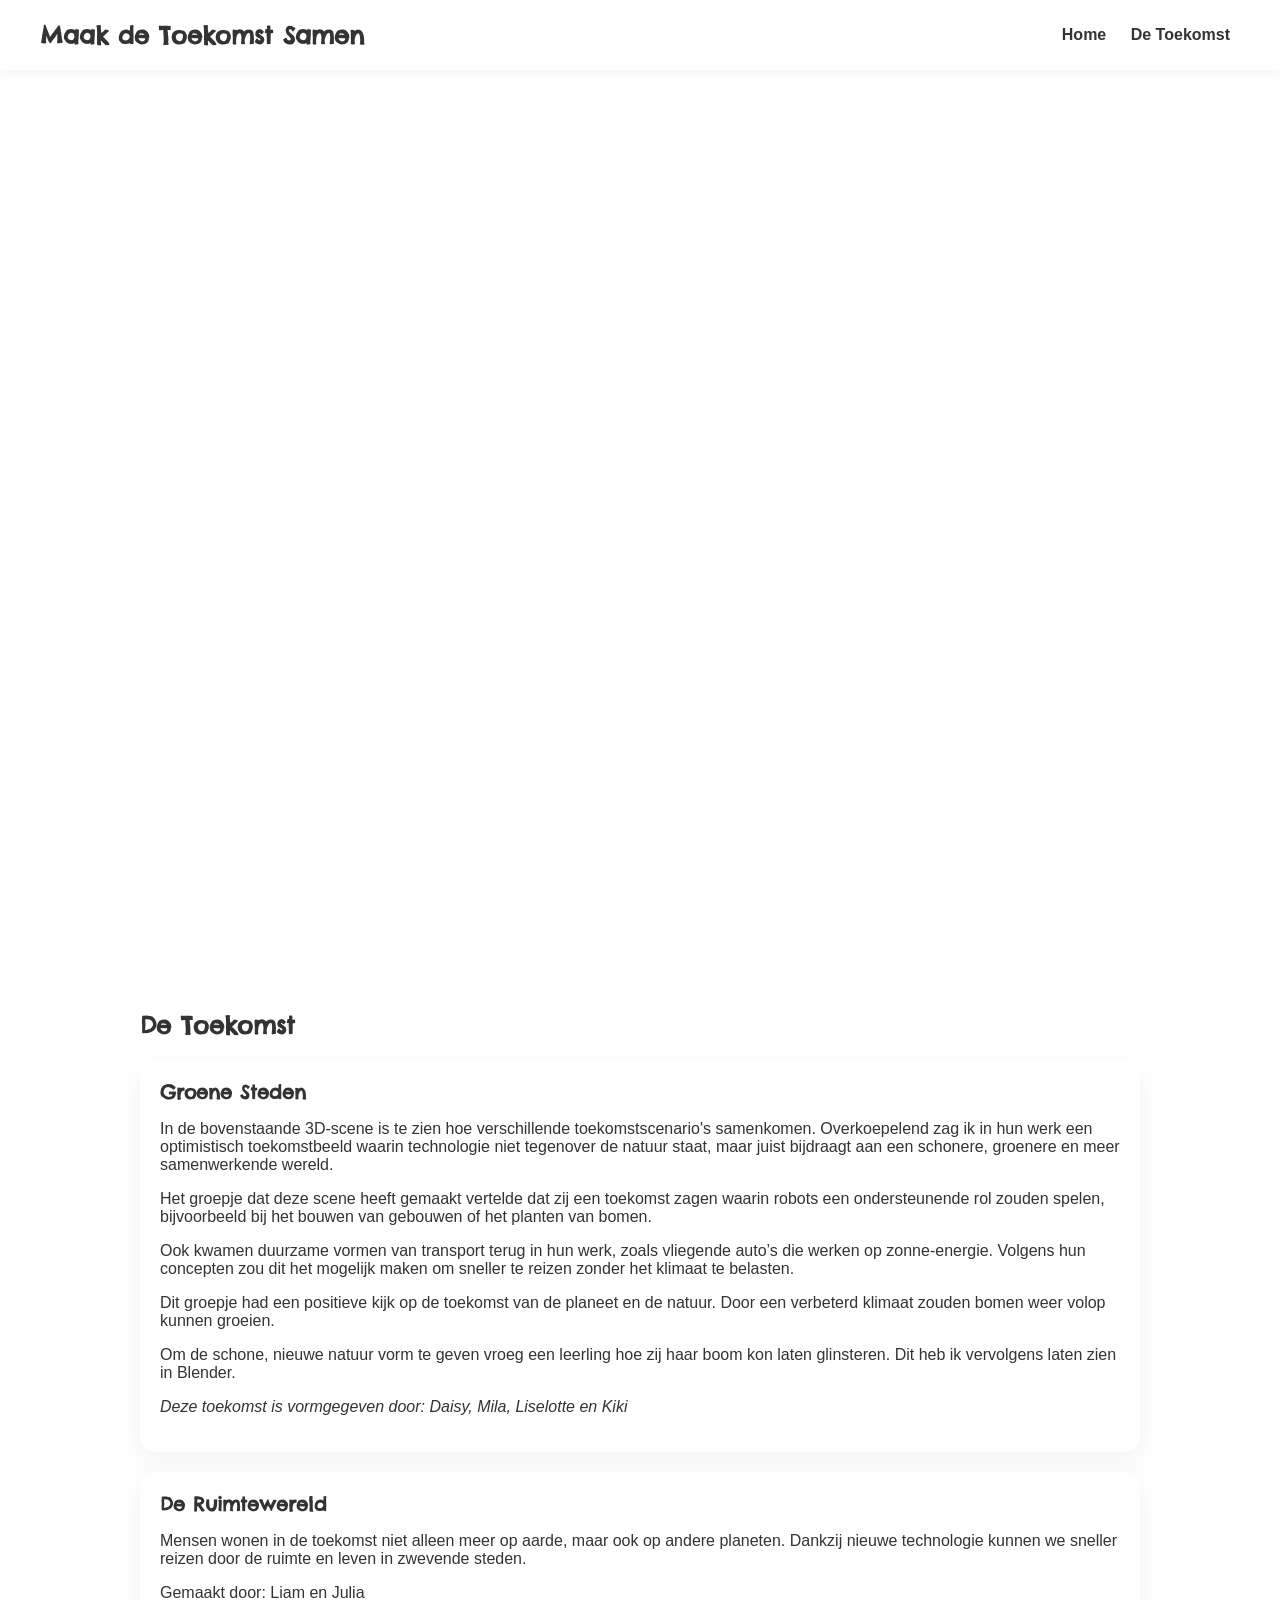
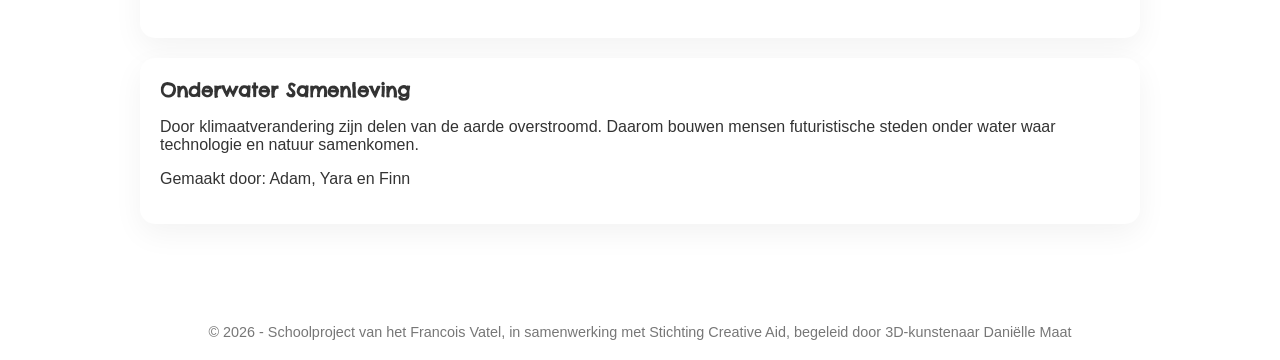
==== detoekomst.html @ e56e0633 "aanpassingen" ====
<!DOCTYPE html>
<html lang="nl">
<head>
  <meta charset="UTF-8">
  <meta name="viewport" content="width=device-width, initial-scale=1.0">

  <title>De Toekomst - Maak de Toekomst Samen</title>

  <!-- Fonts -->
  <link href="https://fonts.googleapis.com/css2?family=Chelsea+Market&display=swap" rel="stylesheet">

  <!-- CSS FILE -->
  <link rel="stylesheet" href="style.css">
</head>

<body>

<header>
  <h2>Maak de Toekomst Samen</h2>

  <nav>
    <a href="index.html">Home</a>
    <a href="detoekomst.html">De Toekomst</a>
  </nav>
</header>

<!-- SPLINE FULLSCREEN -->
<section class="spline-wrapper">
  <iframe src="https://my.spline.design/werkvandeleerlingen-XP88QnI9CkJHLaiUpOFDFoOU/"></iframe>
</section>

<!-- CONTENT -->
<section class="container">

  <h1>De Toekomst</h1>

  <!-- CARD 1 -->
  <div class="card">

    <h3>Groene Steden</h3>

    <p>
  In de bovenstaande 3D-scene is te zien hoe verschillende toekomstscenario's samenkomen.
  Overkoepelend zag ik in hun werk een optimistisch toekomstbeeld waarin technologie niet
  tegenover de natuur staat, maar juist bijdraagt aan een schonere, groenere en meer
  samenwerkende wereld.
</p>

<p>
  Het groepje dat deze scene heeft gemaakt vertelde dat zij een toekomst zagen waarin robots
  een ondersteunende rol zouden spelen, bijvoorbeeld bij het bouwen van gebouwen of het planten
  van bomen.
</p>

<p>
  Ook kwamen duurzame vormen van transport terug in hun werk, zoals vliegende auto’s die werken
  op zonne-energie. Volgens hun concepten zou dit het mogelijk maken om sneller te reizen zonder
  het klimaat te belasten.
</p>

<p>
  Dit groepje had een positieve kijk op de toekomst van de planeet en de natuur. Door een verbeterd
  klimaat zouden bomen weer volop kunnen groeien.
</p>

<p>
  Om de schone, nieuwe natuur vorm te geven vroeg een leerling hoe zij haar boom kon laten glinsteren.
  Dit heb ik vervolgens laten zien in Blender.
</p>

    <p class="studenten">
  <em>Deze toekomst is vormgegeven door: Daisy, Mila, Liselotte en Kiki</em>
    </p>

  </div>

  <!-- CARD 2 -->
  <div class="card">

    <h3>De Ruimtewereld</h3>

    <p>
      Mensen wonen in de toekomst niet alleen meer op aarde, maar ook op andere planeten. Dankzij nieuwe technologie kunnen we sneller reizen door de ruimte en leven in zwevende steden.
    </p>

    <p class="studenten">
      Gemaakt door: Liam en Julia
    </p>

  </div>

  <!-- CARD 3 -->
  <div class="card">

    <h3>Onderwater Samenleving</h3>

    <p>
      Door klimaatverandering zijn delen van de aarde overstroomd. Daarom bouwen mensen futuristische steden onder water waar technologie en natuur samenkomen.
    </p>

    <p class="studenten">
      Gemaakt door: Adam, Yara en Finn
    </p>

  </div>

</section>
<footer>
  © 2026 - Schoolproject van het Francois Vatel, in samenwerking met Stichting Creative Aid, begeleid door 3D-kunstenaar Daniëlle Maat 
</footer>

</body>
</html>
---- style.css ----
/* =========================
   BASE
========================= */

:root {
  --accent: orange;
  --accent-hover: #ff7a00;
}

body {
  margin: 0;
  font-family: Arial, sans-serif;
  background: white;
  color: #333;
}

/* Headers */
h1, h2, h3 {
  font-family: 'Chelsea Market', cursive;
  margin: 0;
}

/* =========================
   NAV / HEADER
========================= */

header {
  display: flex;
  justify-content: space-between;
  align-items: center;
  padding: 20px 40px;
  background: white;
  position: sticky;
  top: 0;
  z-index: 1000;
  box-shadow: 0 2px 10px rgba(0,0,0,0.05);
}

nav a {
  margin: 0 10px;
  text-decoration: none;
  color: #333;
  font-weight: bold;
  position: relative;
}

nav a::after {
  content: '';
  position: absolute;
  width: 0%;
  height: 3px;
  background: var(--accent);
  left: 0;
  bottom: -5px;
  transition: 0.3s;
}

nav a:hover::after {
  width: 100%;
}

/* =========================
   HERO (LANDING PAGE)
========================= */

.hero {
  padding: 100px 20px;
  text-align: center;
  animation: fadeIn 1.2s ease;
}

.hero h1 {
  font-size: 3em;
}

.hero p {
  max-width: 700px;
  margin: 20px auto;
  font-size: 1.1em;
  line-height: 1.6;
}

/* =========================
   BUTTONS
========================= */

.btn {
  background: var(--accent);
  color: white;
  padding: 12px 25px;
  border: none;
  border-radius: 30px;
  cursor: pointer;
  display: inline-block;
  text-decoration: none;
  transition: 0.3s ease;
}

.btn:hover {
  background: var(--accent-hover);
  transform: scale(1.05);
}

/* =========================
   CONTAINERS
========================= */

.text-content {
    max-width: 1000px;
    margin: 0 auto;
}

.container {
    max-width: 1000px;
    margin: 0 auto;
  padding: 40px 20px;
}

/* =========================
   SPLINE (GROEP PAGINA'S)
========================= */

.spline-wrapper {
  position: relative;
  height: 100vh;
  overflow: hidden;
}

.spline-wrapper iframe {
  width: 100%;
  height: 100%;
  border: none;
  display: block;
}

/* alleen onderkant fade */
.spline-wrapper::after {
  content: "";
  position: absolute;
  bottom: 0;
  left: 0;
  width: 100%;
  height: 140px;
  background: linear-gradient(to top, white, transparent);
  z-index: 2;
  pointer-events: none;
}
/* =========================
   CARDS (TEKST BLOKKEN)
========================= */

.card {
  background: white;
  padding: 20px;
  border-radius: 15px;
  margin-top: 20px;
  box-shadow: 0 10px 30px rgba(0,0,0,0.05);
  transition: transform 0.3s ease;
}

.card:hover {
  transform: translateY(-5px);
}

/* =========================
   VIDEO
========================= */

video {
  width: 100%;
  border-radius: 15px;
  margin-top: 20px;
}

/* =========================
   ANIMATIONS
========================= */

@keyframes fadeIn {
  from {
    opacity: 0;
    transform: translateY(20px);
  }
  to {
    opacity: 1;
    transform: translateY(0);
  }
}

/* =========================
   FOOTER
========================= */

footer {
  text-align: center;
  padding: 20px;
  font-size: 0.9em;
  color: #777;
  margin-top: 40px;
}
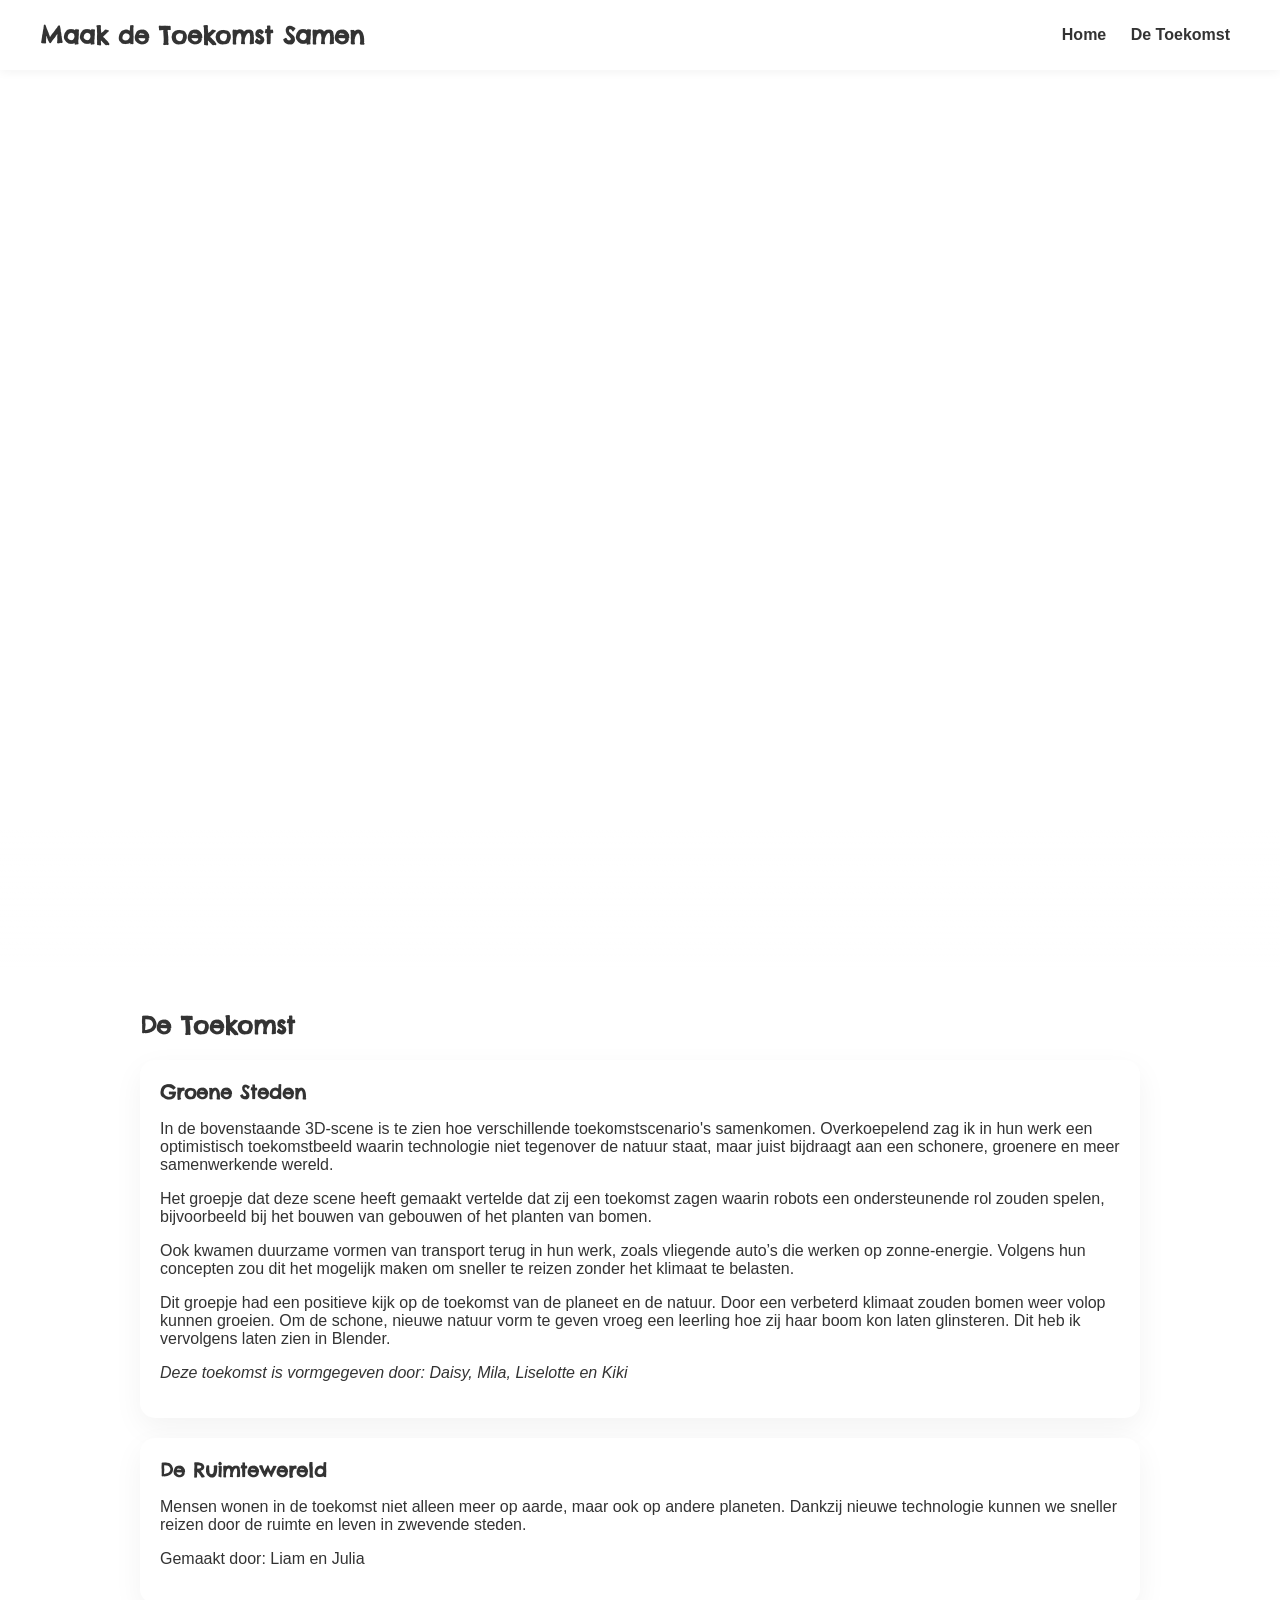
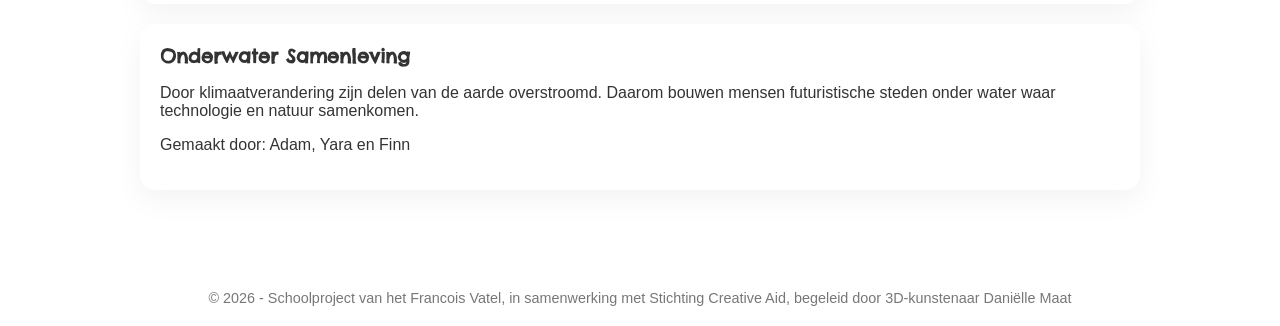
==== commit 557a4e43: "alweer" ====
--- a/detoekomst.html
+++ b/detoekomst.html
@@ -60,11 +60,7 @@
 
 <p>
   Dit groepje had een positieve kijk op de toekomst van de planeet en de natuur. Door een verbeterd
-  klimaat zouden bomen weer volop kunnen groeien.
-</p>
-
-<p>
-  Om de schone, nieuwe natuur vorm te geven vroeg een leerling hoe zij haar boom kon laten glinsteren.
+  klimaat zouden bomen weer volop kunnen groeien. Om de schone, nieuwe natuur vorm te geven vroeg een leerling hoe zij haar boom kon laten glinsteren.
   Dit heb ik vervolgens laten zien in Blender.
 </p>
 
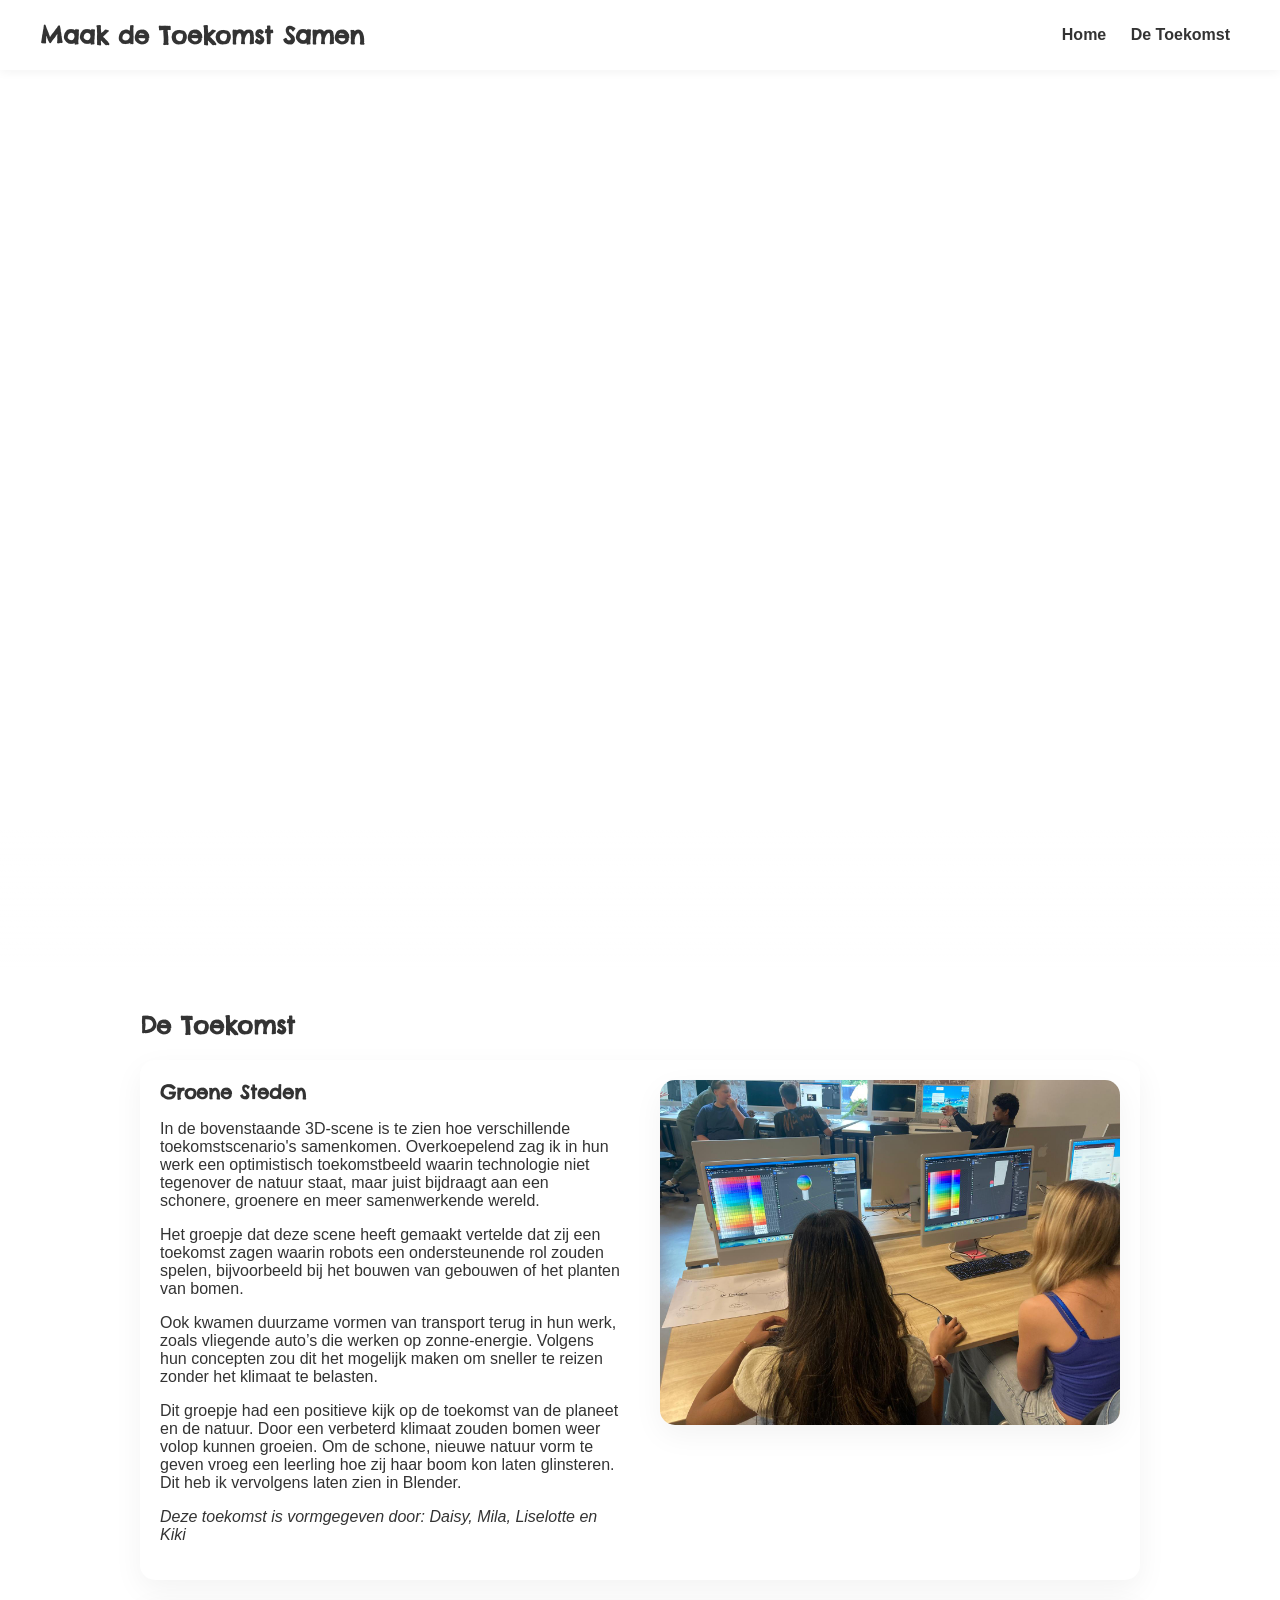
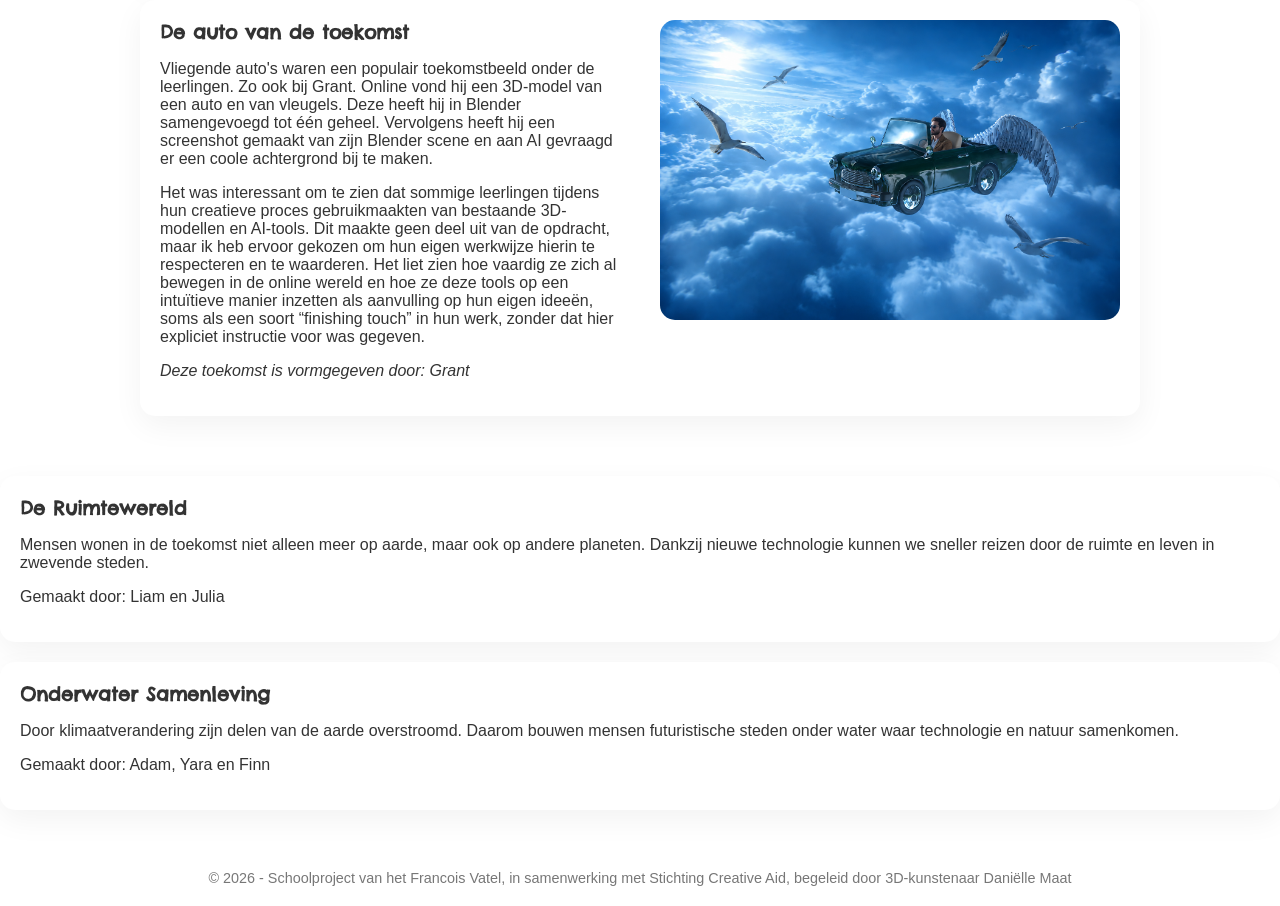
==== commit 16d0f3f7: "werkvanleerlingen" ====
--- a/detoekomst.html
+++ b/detoekomst.html
@@ -35,8 +35,9 @@
   <h1>De Toekomst</h1>
 
   <!-- CARD 1 -->
-  <div class="card">
+ <div class="card split-card">
 
+  <div class="split-text">
     <h3>Groene Steden</h3>
 
     <p>
@@ -65,11 +66,46 @@
 </p>
 
     <p class="studenten">
-  <em>Deze toekomst is vormgegeven door: Daisy, Mila, Liselotte en Kiki</em>
+      <em>Deze toekomst is vormgegeven door: Daisy, Mila, Liselotte en Kiki</em>
     </p>
-
   </div>
 
+  <div class="split-image">
+    <img src="images/daisyenmila.jpeg" alt="Toekomst visualisatie">
+  </div>
+
+</div>
+
+<!-- WAVE / TRANSITION -->
+<div class="wave-divider"></div>
+
+<!-- FULLSCREEN IMAGE SECTION -->
+<div class="card split-card">
+
+  <div class="split-text">
+    <h3>De auto van de toekomst</h3>
+
+    <p>
+      Vliegende auto's waren een populair toekomstbeeld onder de leerlingen. Zo ook bij Grant. Online vond hij een 3D-model van een auto en van vleugels. Deze heeft hij in Blender samengevoegd tot één geheel. Vervolgens heeft hij een screenshot gemaakt van zijn Blender scene en aan AI gevraagd er een coole achtergrond bij te maken. 
+
+    <p>
+  Het was interessant om te zien dat sommige leerlingen tijdens hun creatieve proces gebruikmaakten van bestaande 3D-modellen en AI-tools. Dit maakte geen deel uit van de opdracht, maar ik heb ervoor gekozen om hun eigen werkwijze hierin te respecteren en te waarderen.   Het liet zien hoe vaardig ze zich al bewegen in de online wereld en hoe ze deze tools op een intuïtieve manier inzetten als aanvulling op hun eigen ideeën, soms als een soort “finishing touch” in hun werk, zonder dat hier expliciet instructie voor was gegeven.
+    </p>    
+     <p>
+  <em>Deze toekomst is vormgegeven door: Grant</em>
+    </p>
+  </div>
+
+   <div class="carousel">
+    <img src="images/Grant.png" class="active" alt="Grant 1">
+    <img src="images/Grant2.jpeg" alt="Grant 2">
+  </div>
+
+</div>
+
+</section>
+
+</section>
   <!-- CARD 2 -->
   <div class="card">
 
@@ -105,5 +141,19 @@
   © 2026 - Schoolproject van het Francois Vatel, in samenwerking met Stichting Creative Aid, begeleid door 3D-kunstenaar Daniëlle Maat 
 </footer>
 
+  <!-- AL JE CONTENT -->
+
+  <!-- CAROUSEL SCRIPT HIER -->
+<script>
+  const images = document.querySelectorAll(".carousel img");
+  let index = 0;
+
+  setInterval(() => {
+    images[index].classList.remove("active");
+    index = (index + 1) % images.length;
+    images[index].classList.add("active");
+  }, 3000);
+</script>
+
 </body>
-</html>+</html>
--- a/style.css
+++ b/style.css
@@ -197,4 +197,114 @@
   font-size: 0.9em;
   color: #777;
   margin-top: 40px;
+}
+/* =========================
+   IMAGES
+========================= */
+.image-wrapper {
+  width: 100%;
+  height: 100vh;
+  display: flex;
+  justify-content: center;
+  align-items: center;
+  padding: 60px 20px;
+  box-sizing: border-box;
+}
+
+.image-wrapper img {
+  width: 90%;
+  max-width: 1100px;
+  height: 80vh;
+  object-fit: cover;
+
+  border-radius: 24px;
+  box-shadow: 0 20px 60px rgba(0, 0, 0, 0.15);
+
+  transition: transform 0.4s ease, box-shadow 0.4s ease;
+}
+
+/* hover effect */
+.image-wrapper img:hover {
+  transform: scale(1.02);
+  box-shadow: 0 30px 80px rgba(0, 0, 0, 0.2);
+}
+.section {
+  max-width: 900px;
+  margin: 0 auto;
+  padding: 0 20px;
+}
+
+.split-card {
+  display: flex;
+  gap: 40px;
+  align-items: flex-start;
+}
+
+.split-text {
+  flex: 1;
+}
+
+.carousel {
+  flex: 1;
+}
+
+/* image in card stijl */
+.split-image img {
+  width: 100%;
+  border-radius: 15px;
+  box-shadow: 0 10px 30px rgba(0,0,0,0.05);
+  transition: transform 0.3s ease;
+}
+
+/* zelfde hover als card */
+.split-card:hover img {
+  transform: scale(1.02);
+}
+
+/* tekst helft */
+.split-text {
+  flex: 1;
+}
+
+/* image helft */
+.split-image {
+  flex: 1;
+}
+
+/* responsive */
+@media (max-width: 1000px) {
+  .split-card {
+    flex-direction: column;
+  }
+}
+.carousel {
+  position: relative;
+  width: 100%;
+  height: 300px; /* belangrijk → anders geen hoogte */
+  overflow: hidden;
+  border-radius: 15px;
+}
+
+/* alle images boven elkaar */
+.carousel img {
+  position: absolute;
+  top: 0;
+  left: 0;
+
+  width: 100%;
+  height: 100%;
+  object-fit: cover;
+
+  opacity: 0;
+  transition: opacity 1s ease;
+}
+
+.carousel img {
+  position: absolute;
+  opacity: 0;
+  transition: opacity 1s ease;
+}
+
+.carousel img.active {
+  opacity: 1;
 }
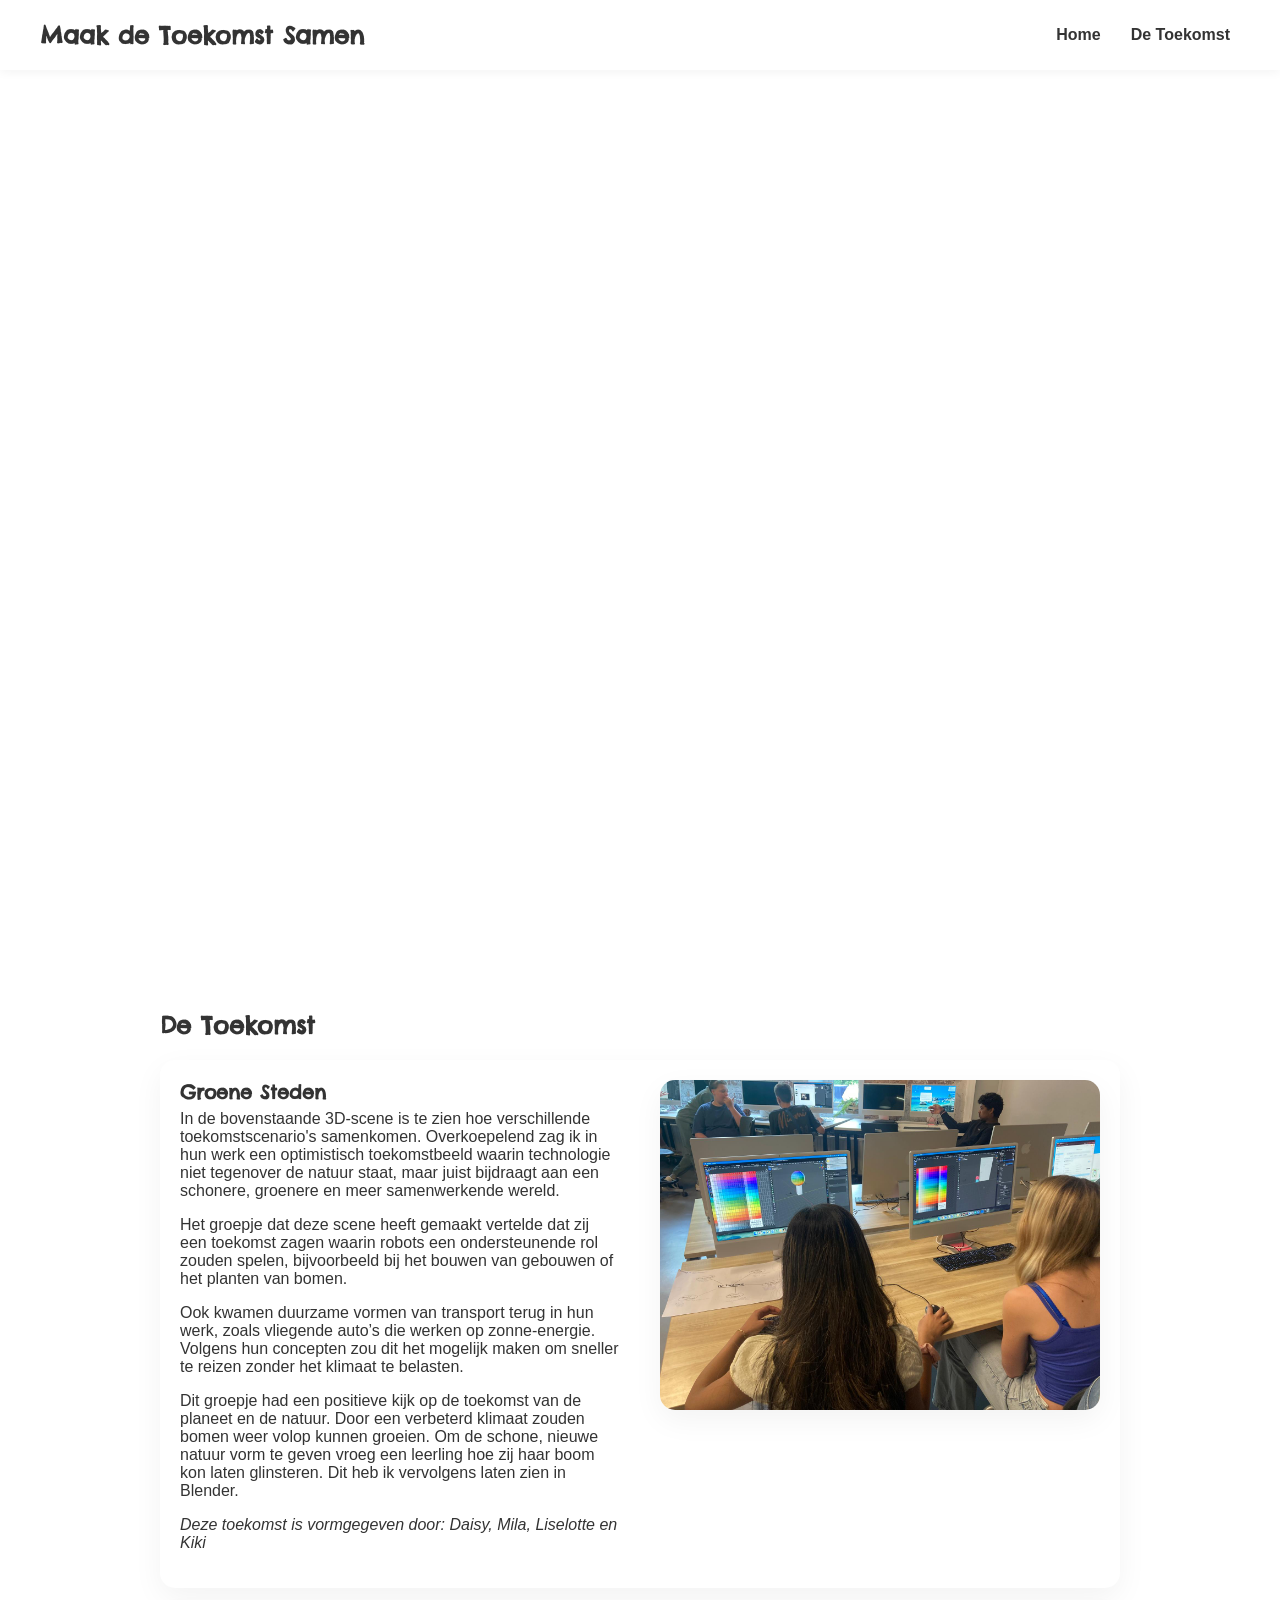
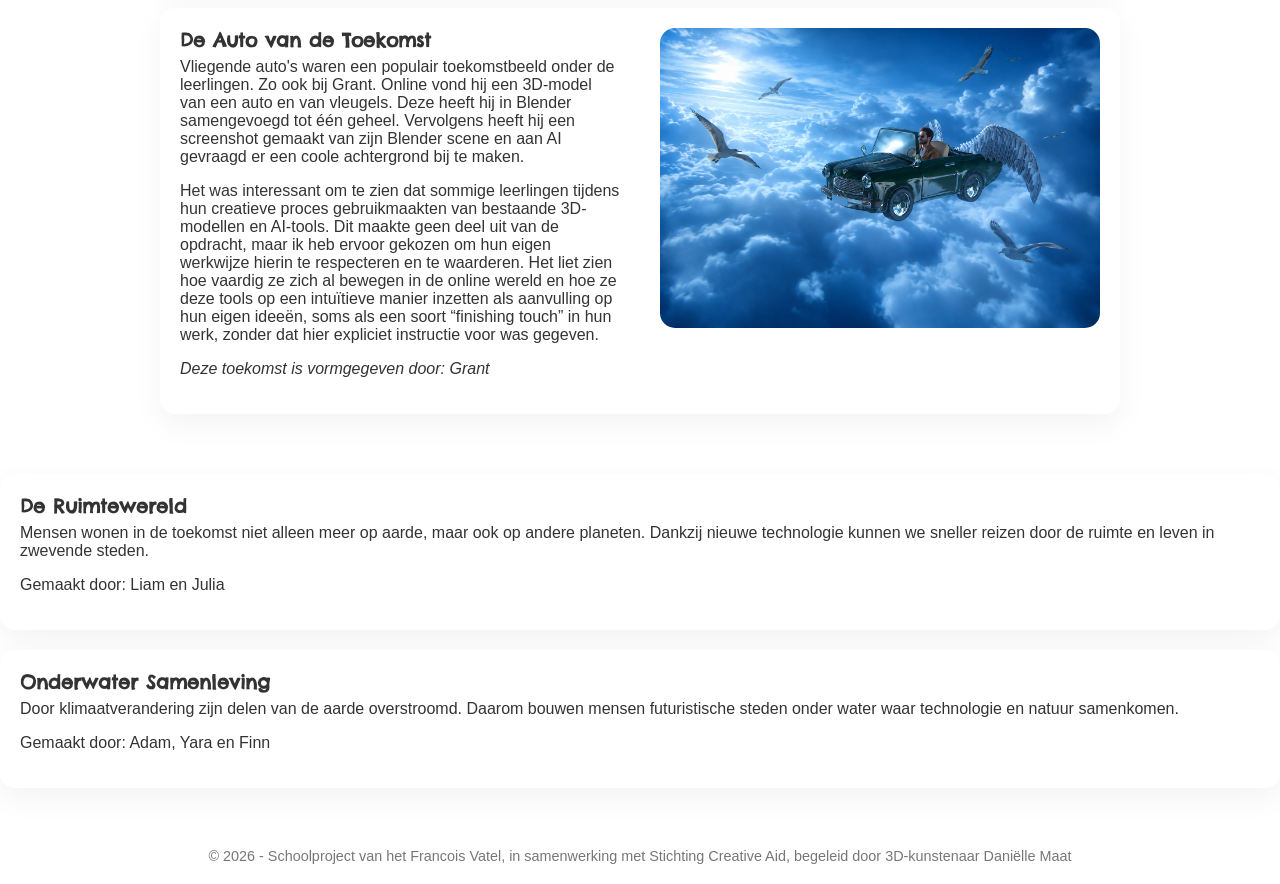
==== commit 8de77ad4: "kleine fixes" ====
--- a/detoekomst.html
+++ b/detoekomst.html
@@ -83,7 +83,7 @@
 <div class="card split-card">
 
   <div class="split-text">
-    <h3>De auto van de toekomst</h3>
+    <h3>De Auto van de Toekomst</h3>
 
     <p>
       Vliegende auto's waren een populair toekomstbeeld onder de leerlingen. Zo ook bij Grant. Online vond hij een 3D-model van een auto en van vleugels. Deze heeft hij in Blender samengevoegd tot één geheel. Vervolgens heeft hij een screenshot gemaakt van zijn Blender scene en aan AI gevraagd er een coole achtergrond bij te maken. 
--- a/style.css
+++ b/style.css
@@ -1,3 +1,9 @@
+* {
+  margin: 0;
+  padding: 0;
+  box-sizing: border-box;
+}
+
 /* =========================
    BASE
 ========================= */
@@ -25,17 +31,26 @@
 ========================= */
 
 header {
+  width: 100%;
   display: flex;
   justify-content: space-between;
   align-items: center;
-  padding: 20px 40px;
+
+  padding: 0 40px;
+  height: 70px;
+
   background: white;
   position: sticky;
   top: 0;
   z-index: 1000;
+
   box-shadow: 0 2px 10px rgba(0,0,0,0.05);
 }
-
+nav {
+  display: flex;
+  align-items: center;
+  gap: 10px;
+}
 nav a {
   margin: 0 10px;
   text-decoration: none;
@@ -307,4 +322,70 @@
 
 .carousel img.active {
   opacity: 1;
+}
+.landing-split {
+  display: flex;
+  gap: 40px;
+  align-items: flex-start;
+
+  /* 🔥 BELANGRIJK: zelfde breedte als container */
+  max-width: 1000px;
+  margin: 0 auto;
+
+  /* geen extra “card look” effecten */
+  box-shadow: none;
+  background: transparent;
+  padding: 40px 20px;
+}
+
+/* tekst en image gelijk verdeeld */
+.landing-split .split-text {
+  flex: 0.8;
+}
+
+.landing-split .split-image {
+  flex: 1.4;
+}
+
+/* image clean zonder shadow/hover */
+.landing-split .split-image img {
+  width: 100%;
+  border-radius: 15px;
+  object-fit: cover;
+  box-shadow: none;
+  transition: none;
+}
+
+/* responsive */
+@media (max-width: 1000px) {
+  .landing-split {
+    flex-direction: column;
+  }
+}
+.landing-split:hover {
+  transform: none !important;
+}
+/* haalt ruimte tussen deze 2 blocks weg */
+.no-gap-bottom {
+  margin-bottom: 0 !important;
+  padding-bottom: 10px; /* voorkomt “plak-gevoel” */
+}
+
+.no-gap-top {
+   margin-top: 0 !important;
+  padding-top: 0 !important;
+}
+.no-gap-bottom + .card {
+  margin-top: 0 !important;
+}
+
+p {
+  margin-bottom: 16px;
+}
+ul { 
+  margin-bottom: 16px;
+}
+
+h3{
+  margin-bottom: 6px;
 }
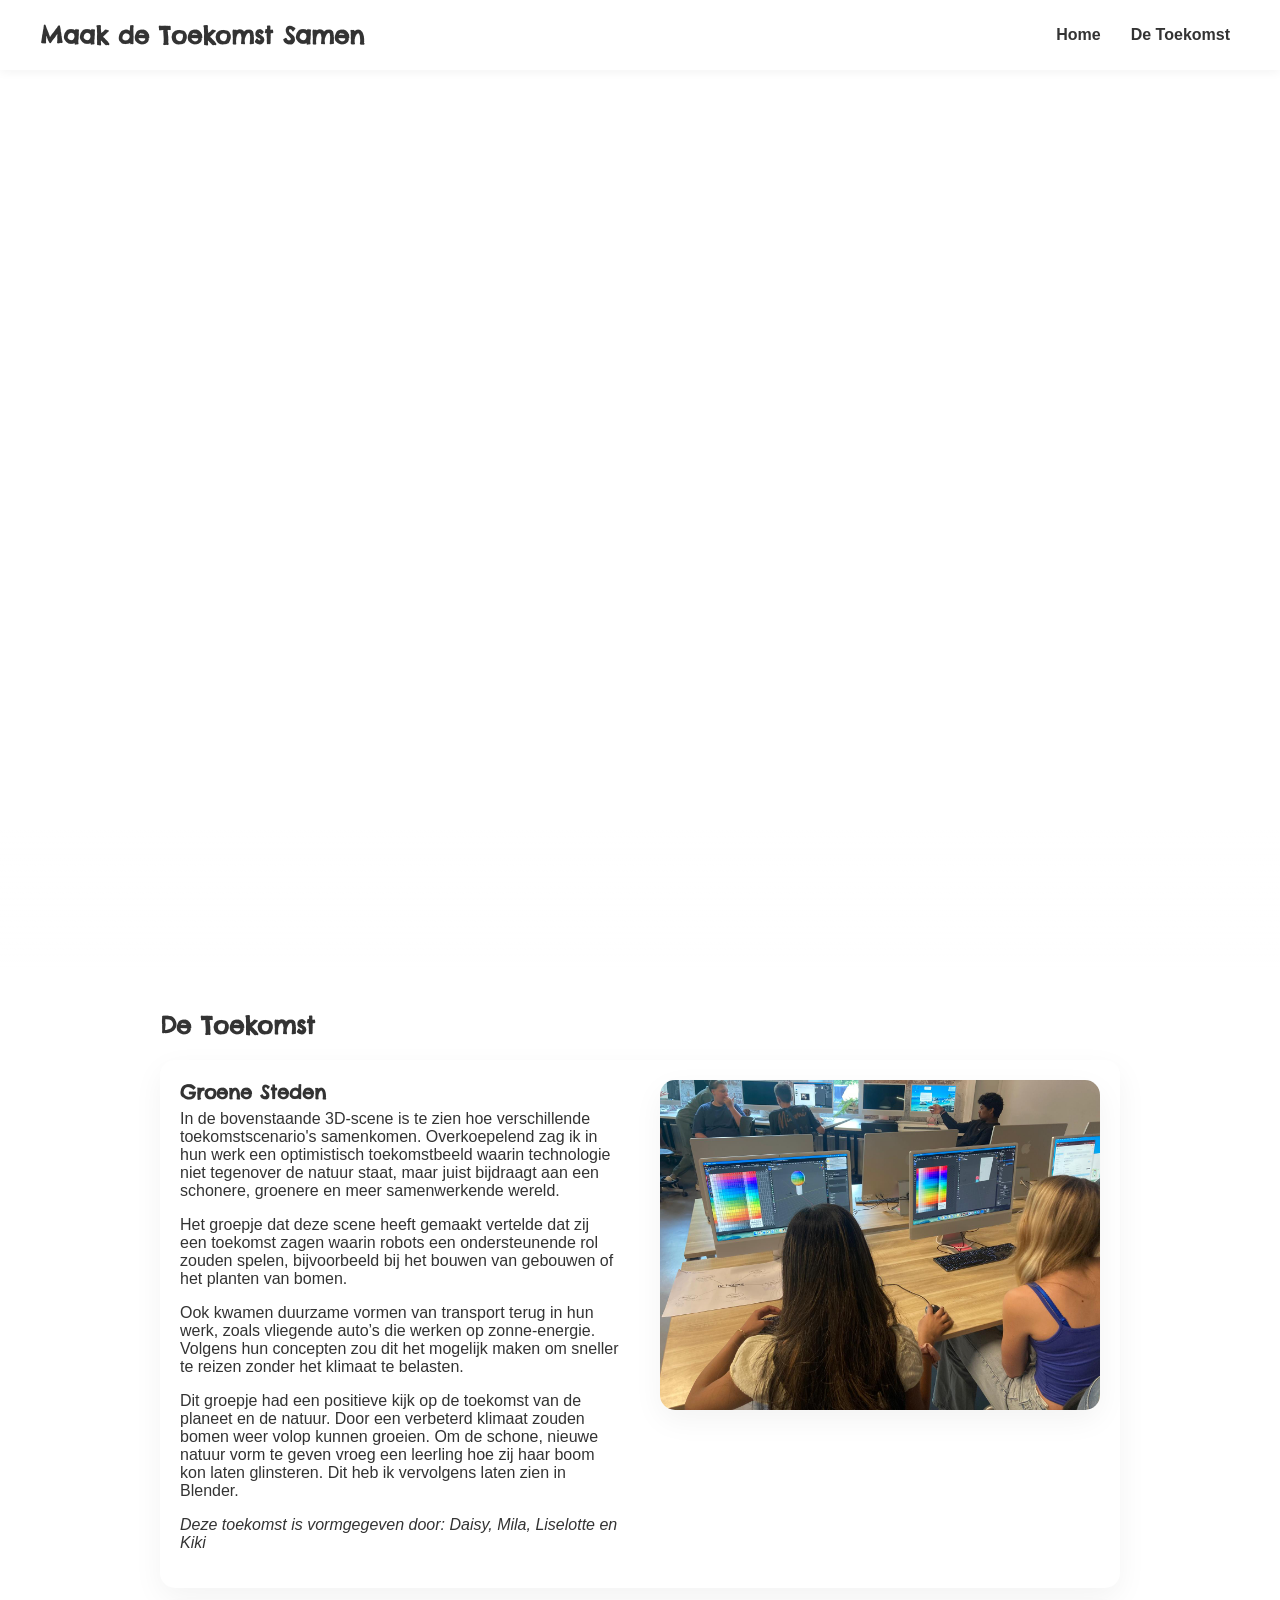
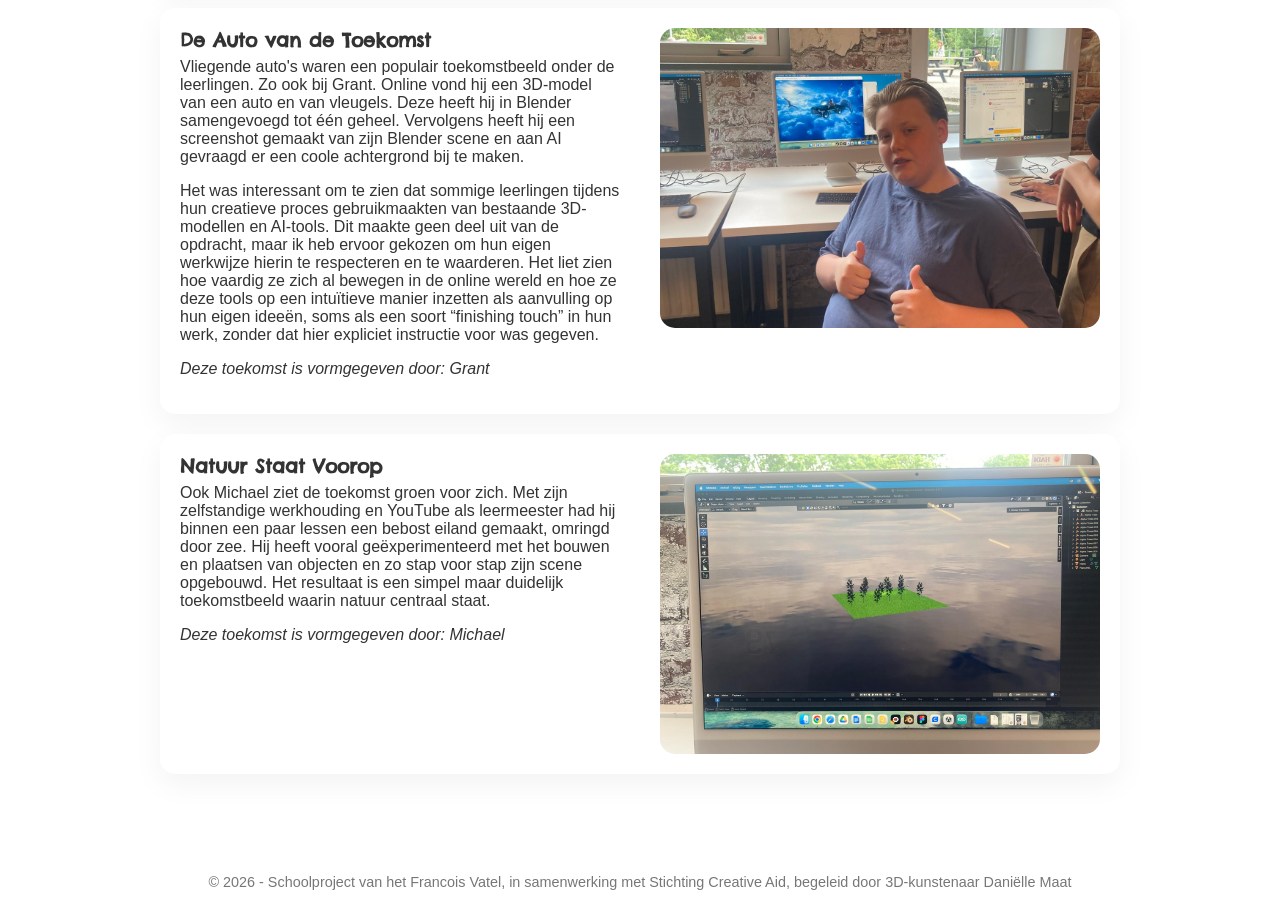
==== commit f226ca8a: "done voor nu" ====
--- a/detoekomst.html
+++ b/detoekomst.html
@@ -75,7 +75,7 @@
   </div>
 
 </div>
-
+  <!-- CARD 2 -->
 <!-- WAVE / TRANSITION -->
 <div class="wave-divider"></div>
 
@@ -97,46 +97,36 @@
   </div>
 
    <div class="carousel">
-    <img src="images/Grant.png" class="active" alt="Grant 1">
-    <img src="images/Grant2.jpeg" alt="Grant 2">
+    <img src="images/Grant.png" class="active" >
+    <img src="images/Grant2.jpeg">
   </div>
 
 </div>
+  <!-- CARD 3 -->
+   <!-- WAVE / TRANSITION -->
+<div class="wave-divider"></div>
 
+<!-- FULLSCREEN IMAGE SECTION -->
+<div class="card split-card">
+
+  <div class="split-text">
+    <h3>Natuur Staat Voorop</h3>
+
+    <p>
+Ook Michael ziet de toekomst groen voor zich. Met zijn zelfstandige werkhouding en YouTube als leermeester had hij binnen een paar lessen een bebost eiland gemaakt, omringd door zee. Hij heeft vooral geëxperimenteerd met het bouwen en plaatsen van objecten en zo stap voor stap zijn scene opgebouwd. Het resultaat is een simpel maar duidelijk toekomstbeeld waarin natuur centraal staat.     <p>
+ 
+  <em>Deze toekomst is vormgegeven door: Michael</em>
+    </p>
+  </div>
+
+   <div class="carousel">
+    <img src="images/michael1.jpeg" class="active" >
+    <img src="images/michael2.jpeg">
+  </div>
+
+</div>
 </section>
 
-</section>
-  <!-- CARD 2 -->
-  <div class="card">
-
-    <h3>De Ruimtewereld</h3>
-
-    <p>
-      Mensen wonen in de toekomst niet alleen meer op aarde, maar ook op andere planeten. Dankzij nieuwe technologie kunnen we sneller reizen door de ruimte en leven in zwevende steden.
-    </p>
-
-    <p class="studenten">
-      Gemaakt door: Liam en Julia
-    </p>
-
-  </div>
-
-  <!-- CARD 3 -->
-  <div class="card">
-
-    <h3>Onderwater Samenleving</h3>
-
-    <p>
-      Door klimaatverandering zijn delen van de aarde overstroomd. Daarom bouwen mensen futuristische steden onder water waar technologie en natuur samenkomen.
-    </p>
-
-    <p class="studenten">
-      Gemaakt door: Adam, Yara en Finn
-    </p>
-
-  </div>
-
-</section>
 <footer>
   © 2026 - Schoolproject van het Francois Vatel, in samenwerking met Stichting Creative Aid, begeleid door 3D-kunstenaar Daniëlle Maat 
 </footer>
--- a/style.css
+++ b/style.css
@@ -79,9 +79,11 @@
 ========================= */
 
 .hero {
-  padding: 100px 20px;
+  background: linear-gradient(180deg, #dcf3ff, white);
+  padding: 120px 20px;
   text-align: center;
-  animation: fadeIn 1.2s ease;
+  position: relative;
+  overflow: hidden;
 }
 
 .hero h1 {
@@ -310,18 +312,18 @@
   height: 100%;
   object-fit: cover;
 
-  opacity: 0;
-  transition: opacity 1s ease;
+  opacity: 1;
+  transition: opacity 0.6s ease;
 }
 
 .carousel img {
   position: absolute;
+  opacity: 1;
+  transition: opacity 0.6s ease;
+}
+
+.carousel img.active {
   opacity: 0;
-  transition: opacity 1s ease;
-}
-
-.carousel img.active {
-  opacity: 1;
 }
 .landing-split {
   display: flex;
@@ -388,4 +390,4 @@
 
 h3{
   margin-bottom: 6px;
-}+}
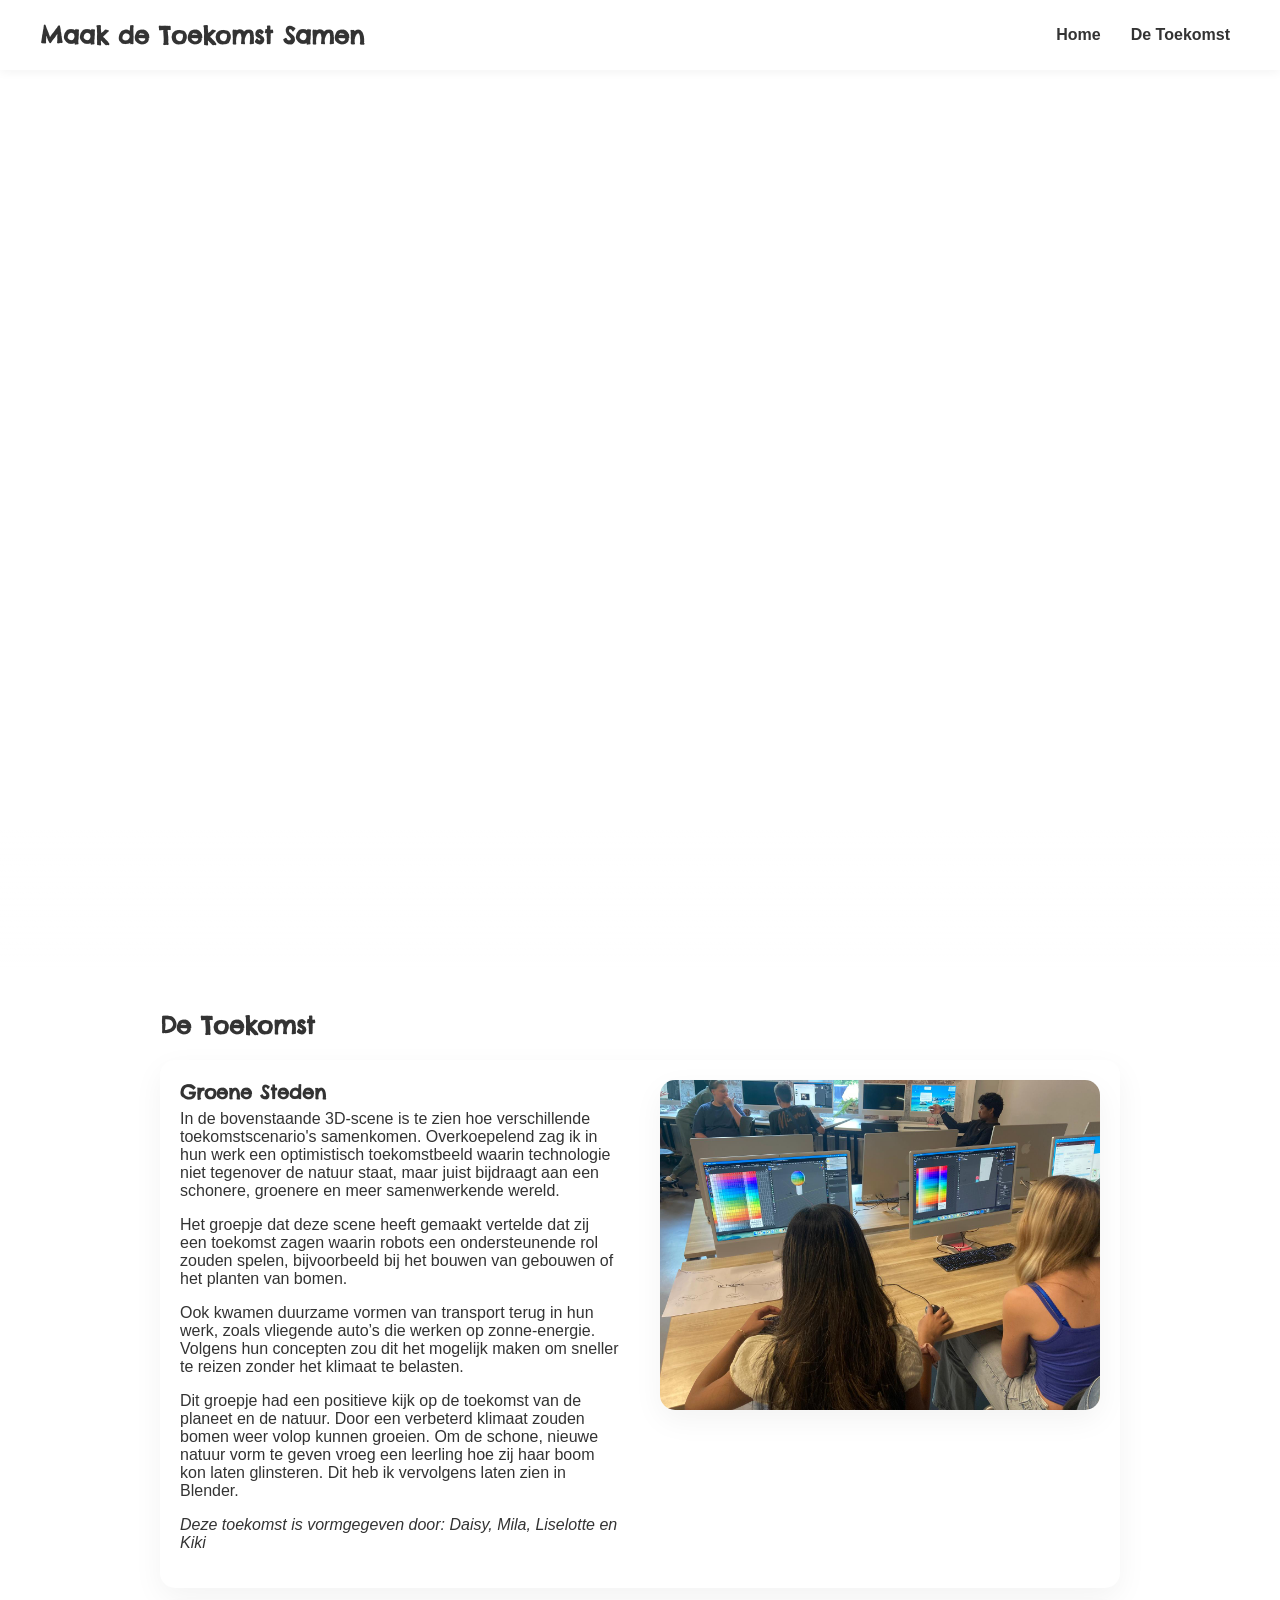
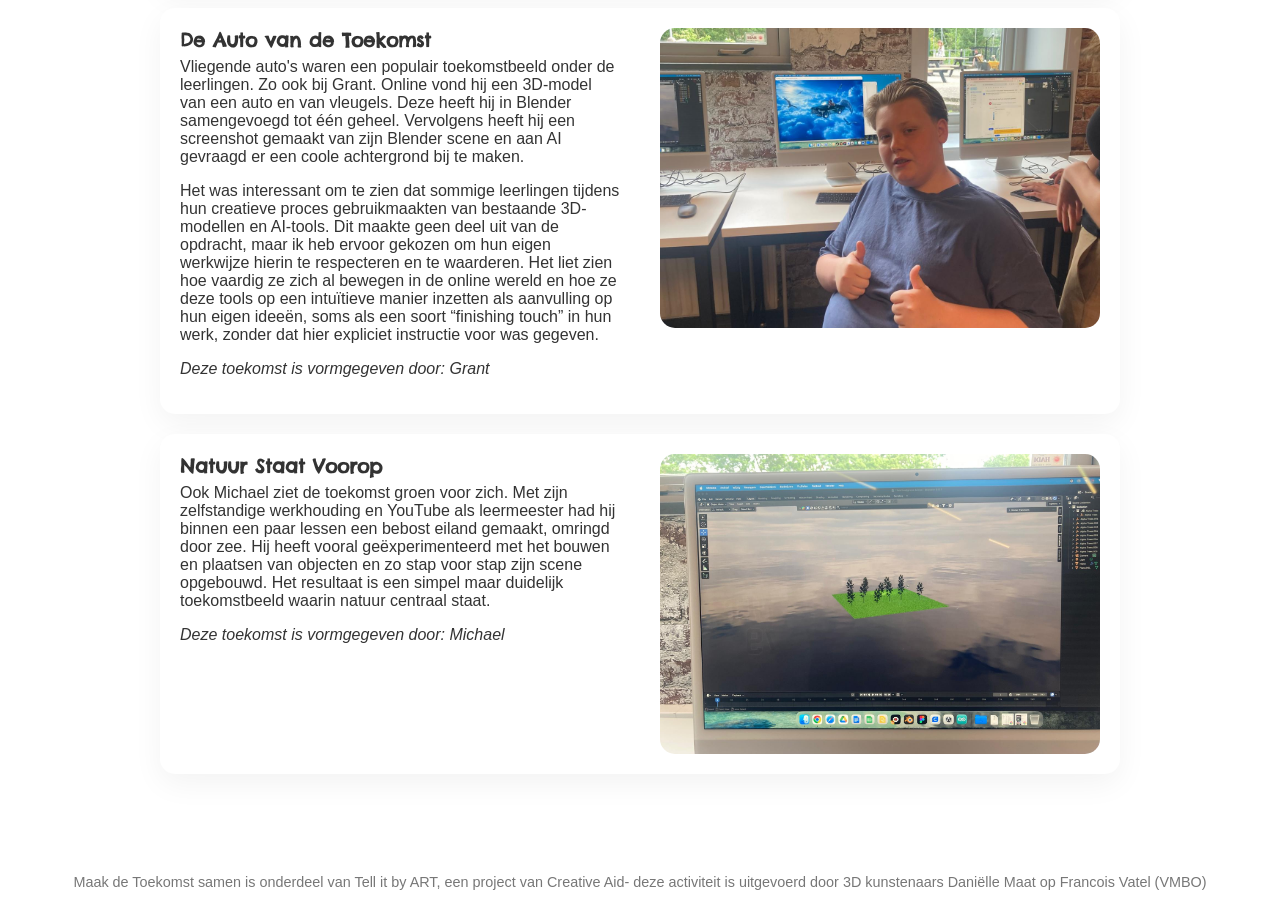
==== commit 5712f1d2: "eerste aanpassingen gedaan" ====
--- a/detoekomst.html
+++ b/detoekomst.html
@@ -128,7 +128,9 @@
 </section>
 
 <footer>
-  © 2026 - Schoolproject van het Francois Vatel, in samenwerking met Stichting Creative Aid, begeleid door 3D-kunstenaar Daniëlle Maat 
+Maak de Toekomst samen is onderdeel van Tell it by ART, een project van
+Creative Aid- deze activiteit is uitgevoerd door 3D kunstenaars Daniëlle
+Maat op Francois Vatel (VMBO)
 </footer>
 
   <!-- AL JE CONTENT -->
--- a/style.css
+++ b/style.css
@@ -263,6 +263,8 @@
 
 .carousel {
   flex: 1;
+  position: relative;
+  min-height: 250px;
 }
 
 /* image in card stijl */
@@ -362,6 +364,7 @@
 @media (max-width: 1000px) {
   .landing-split {
     flex-direction: column;
+     margin-bottom: 10px;
   }
 }
 .landing-split:hover {
@@ -375,7 +378,7 @@
 
 .no-gap-top {
    margin-top: 0 !important;
-  padding-top: 0 !important;
+  padding-top: 10px;
 }
 .no-gap-bottom + .card {
   margin-top: 0 !important;
@@ -391,3 +394,52 @@
 h3{
   margin-bottom: 6px;
 }
+
+@media (max-width: 768px) {
+
+  header {
+    padding: 10px 15px;
+    height: auto;
+    flex-direction: column;
+    align-items: flex-start;
+    gap: 10px;
+  }
+
+  nav {
+    width: 100%;
+    justify-content: space-between;
+    flex-wrap: wrap;
+  }
+
+  nav a {
+    margin: 5px 0;
+    font-size: 14px;
+  }
+}
+#intro {
+  margin-top: 20px;
+}
+.video-card {
+  margin-top: 60px;
+}
+.hero-logos {
+  display: flex;
+  justify-content: center;
+  align-items: center;
+  gap: 50px; /* verder uit elkaar */
+  margin: 20px 0 30px;
+}
+
+.hero-logos img {
+  height: 150px; /* kleiner */
+  width: auto;
+  object-fit: contain;
+
+  transition: transform 0.3s ease, box-shadow 0.3s ease;
+  filter: drop-shadow(0 6px 5px rgba(0,0,0,0.15));
+}
+
+.hero-logos img:hover {
+  transform: translateY(-3px) scale(1.05);
+  filter: drop-shadow(0 6px 10px rgba(0,0,0,0.25));
+}
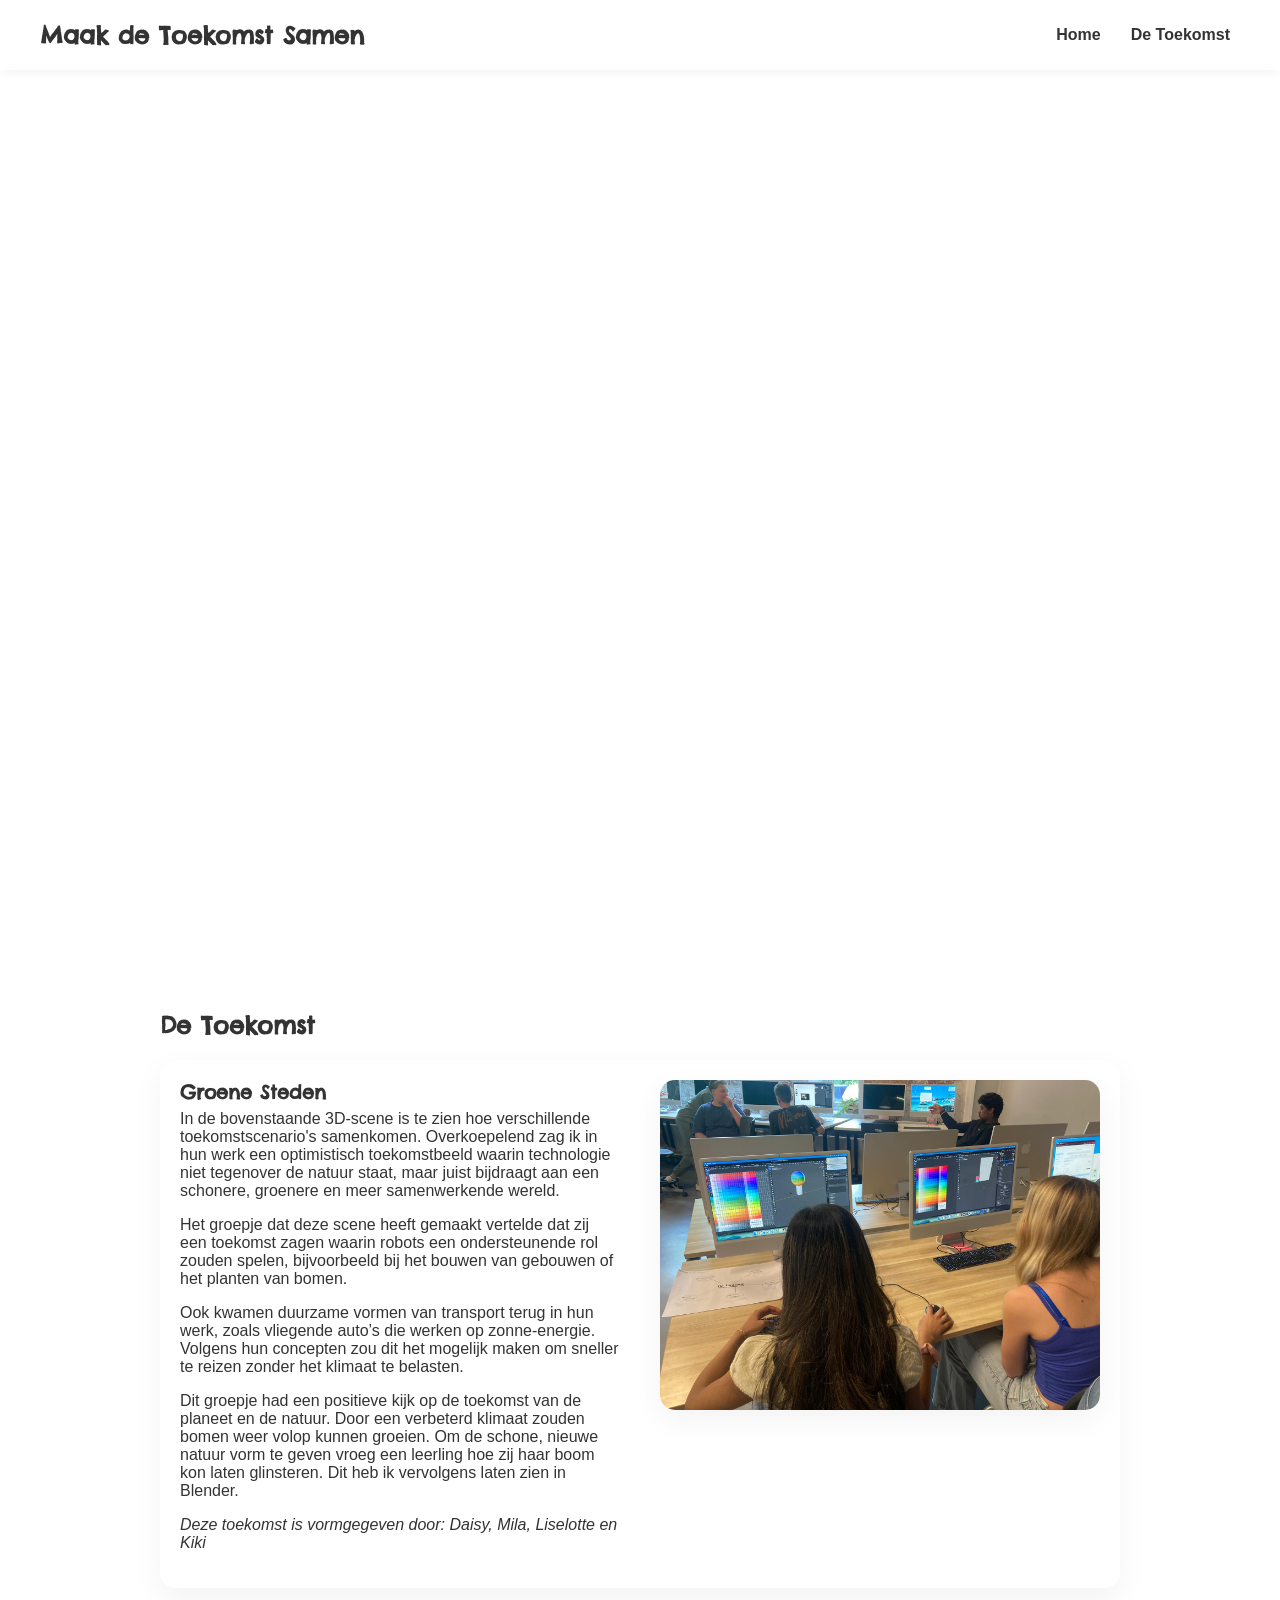
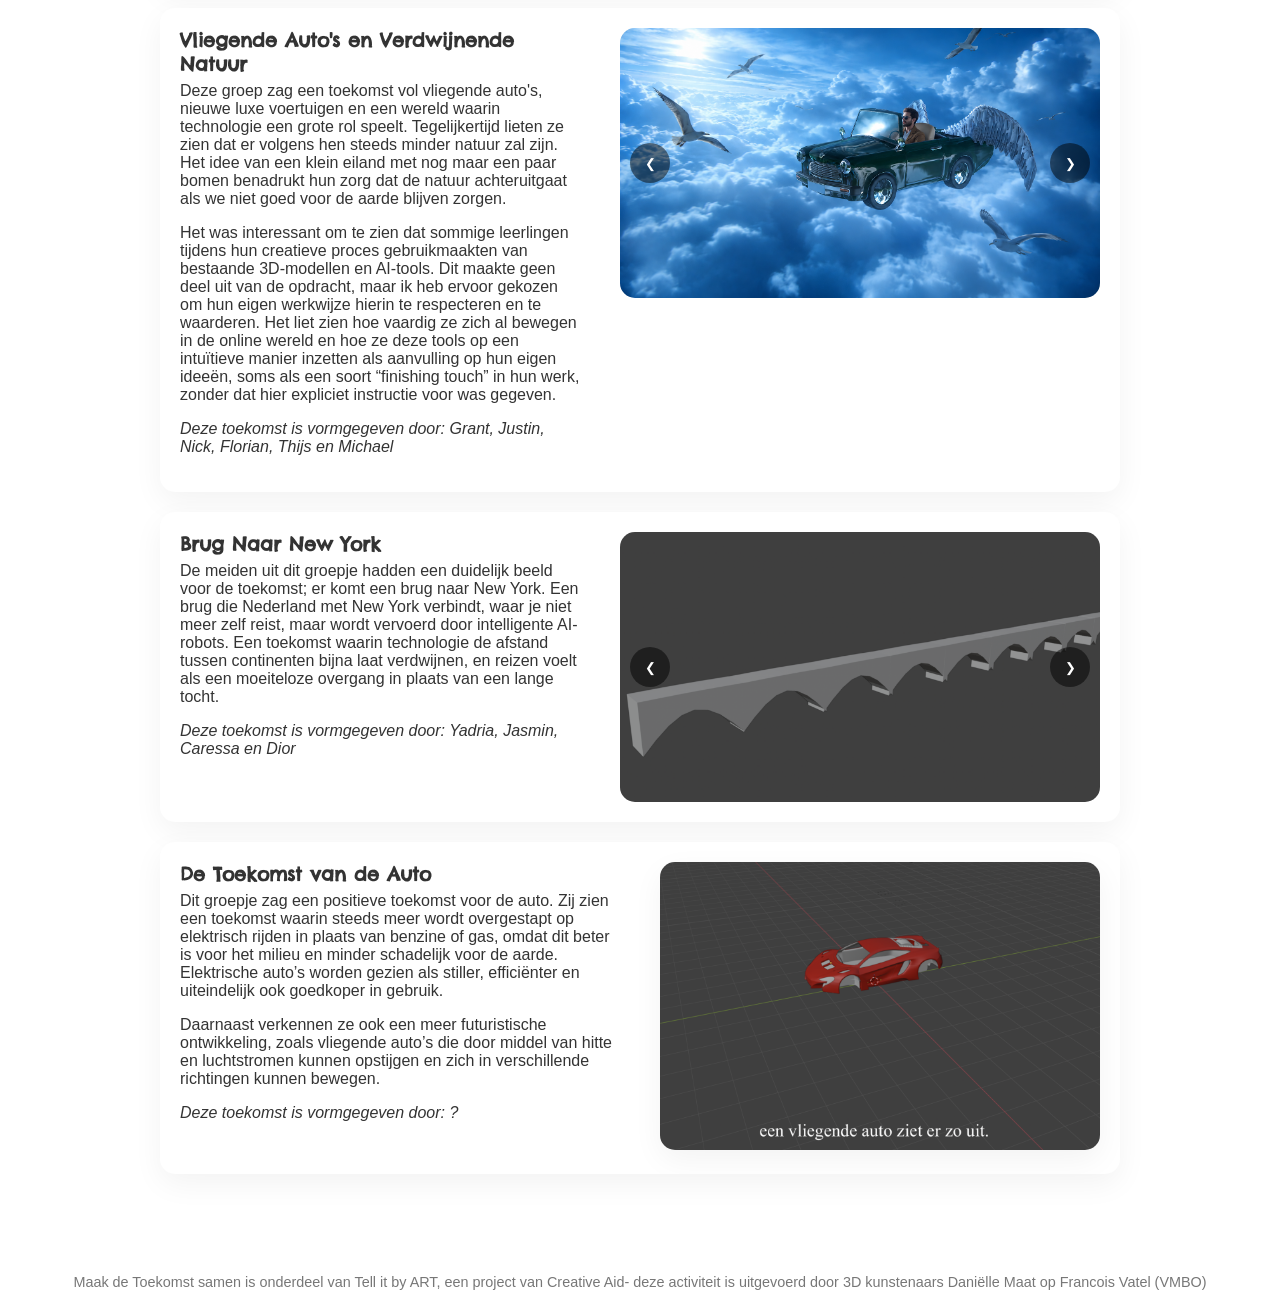
==== commit 80e80015: "projecten geupdate" ====
--- a/detoekomst.html
+++ b/detoekomst.html
@@ -83,23 +83,29 @@
 <div class="card split-card">
 
   <div class="split-text">
-    <h3>De Auto van de Toekomst</h3>
-
-    <p>
-      Vliegende auto's waren een populair toekomstbeeld onder de leerlingen. Zo ook bij Grant. Online vond hij een 3D-model van een auto en van vleugels. Deze heeft hij in Blender samengevoegd tot één geheel. Vervolgens heeft hij een screenshot gemaakt van zijn Blender scene en aan AI gevraagd er een coole achtergrond bij te maken. 
-
+    <h3>Vliegende Auto's en Verdwijnende Natuur</h3>
+
+    <p>
+  Deze groep zag een toekomst vol vliegende auto's, nieuwe luxe voertuigen en een wereld waarin technologie een grote rol speelt. Tegelijkertijd lieten ze zien dat er volgens hen steeds minder natuur zal zijn. Het idee van een klein eiland met nog maar een paar bomen benadrukt hun zorg dat de natuur achteruitgaat als we niet goed voor de aarde blijven zorgen.
     <p>
   Het was interessant om te zien dat sommige leerlingen tijdens hun creatieve proces gebruikmaakten van bestaande 3D-modellen en AI-tools. Dit maakte geen deel uit van de opdracht, maar ik heb ervoor gekozen om hun eigen werkwijze hierin te respecteren en te waarderen.   Het liet zien hoe vaardig ze zich al bewegen in de online wereld en hoe ze deze tools op een intuïtieve manier inzetten als aanvulling op hun eigen ideeën, soms als een soort “finishing touch” in hun werk, zonder dat hier expliciet instructie voor was gegeven.
     </p>    
      <p>
-  <em>Deze toekomst is vormgegeven door: Grant</em>
-    </p>
-  </div>
-
-   <div class="carousel">
-    <img src="images/Grant.png" class="active" >
-    <img src="images/Grant2.jpeg">
-  </div>
+  <em>Deze toekomst is vormgegeven door: Grant, Justin, Nick, Florian, Thijs en Michael</em>
+    </p>
+  </div>
+
+<div class="carousel">
+  <img src="images/Grant.png" class="active">
+  <img src="images/Grant2.jpeg">
+  <img src="images/michael1.jpeg">
+  <img src="images/michael3.png">
+  <img src="images/mercedes.png">
+  <img src="images/Wereld.png">
+
+  <button class="prev">❮</button>
+  <button class="next">❯</button>
+</div>
 
 </div>
   <!-- CARD 3 -->
@@ -110,18 +116,47 @@
 <div class="card split-card">
 
   <div class="split-text">
-    <h3>Natuur Staat Voorop</h3>
-
-    <p>
-Ook Michael ziet de toekomst groen voor zich. Met zijn zelfstandige werkhouding en YouTube als leermeester had hij binnen een paar lessen een bebost eiland gemaakt, omringd door zee. Hij heeft vooral geëxperimenteerd met het bouwen en plaatsen van objecten en zo stap voor stap zijn scene opgebouwd. Het resultaat is een simpel maar duidelijk toekomstbeeld waarin natuur centraal staat.     <p>
- 
-  <em>Deze toekomst is vormgegeven door: Michael</em>
-    </p>
-  </div>
-
-   <div class="carousel">
-    <img src="images/michael1.jpeg" class="active" >
-    <img src="images/michael2.jpeg">
+    <h3>Brug Naar New York</h3>
+
+    <p>
+De meiden uit dit groepje hadden een duidelijk beeld voor de toekomst; er komt een brug naar New York. Een brug die Nederland met New York verbindt, waar je niet meer zelf reist, maar wordt vervoerd door intelligente AI-robots. Een toekomst waarin technologie de afstand tussen continenten bijna laat verdwijnen, en reizen voelt als een moeiteloze overgang in plaats van een lange tocht. 
+   </p>
+ </p>
+<em>Deze toekomst is vormgegeven door: Yadria, Jasmin, Caressa en Dior</em>
+    </p>
+  </div>
+
+  <div class="carousel">
+  <img src="images/NY1.png" class="active">
+  <img src="images/NY2.png">
+  <img src="images/NY3.png">
+
+  <button class="prev">❮</button>
+  <button class="next">❯</button>
+</div>
+
+</div>
+<!-- CARD 4 -->
+<div class="wave-divider"></div>
+
+<div class="card split-card">
+
+  <div class="split-text">
+    <h3>De Toekomst van de Auto</h3>
+
+    <p>
+Dit groepje zag een positieve toekomst voor de auto. Zij zien een toekomst waarin steeds meer wordt overgestapt op elektrisch rijden in plaats van benzine of gas, omdat dit beter is voor het milieu en minder schadelijk voor de aarde. Elektrische auto’s worden gezien als stiller, efficiënter en uiteindelijk ook goedkoper in gebruik.    </p>
+
+    <p>
+Daarnaast verkennen ze ook een meer futuristische ontwikkeling, zoals vliegende auto’s die door middel van hitte en luchtstromen kunnen opstijgen en zich in verschillende richtingen kunnen bewegen.    </p>
+
+    <p class="studenten">
+      <em>Deze toekomst is vormgegeven door: ?</em>
+    </p>
+  </div>
+
+  <div class="split-image">
+    <img src="images/vliegendeauto.png">
   </div>
 
 </div>
@@ -137,14 +172,51 @@
 
   <!-- CAROUSEL SCRIPT HIER -->
 <script>
-  const images = document.querySelectorAll(".carousel img");
-  let index = 0;
-
-  setInterval(() => {
-    images[index].classList.remove("active");
-    index = (index + 1) % images.length;
-    images[index].classList.add("active");
-  }, 3000);
+const carousels = document.querySelectorAll('.carousel');
+
+carousels.forEach((carousel) => {
+  const images = carousel.querySelectorAll('img');
+  const prevBtn = carousel.querySelector('.prev');
+  const nextBtn = carousel.querySelector('.next');
+
+  let current = 0;
+  let interval;
+
+  function showImage(index) {
+    images[current].classList.remove('active');
+    current = (index + images.length) % images.length;
+    images[current].classList.add('active');
+  }
+
+  function nextImage() {
+    showImage(current + 1);
+  }
+
+  function prevImage() {
+    showImage(current - 1);
+  }
+
+  function startAutoplay() {
+    interval = setInterval(nextImage, 4000);
+  }
+
+  function resetAutoplay() {
+    clearInterval(interval);
+    startAutoplay();
+  }
+
+  nextBtn.addEventListener('click', () => {
+    nextImage();
+    resetAutoplay();
+  });
+
+  prevBtn.addEventListener('click', () => {
+    prevImage();
+    resetAutoplay();
+  });
+
+  startAutoplay();
+});
 </script>
 
 </body>
--- a/style.css
+++ b/style.css
@@ -173,6 +173,7 @@
   margin-top: 20px;
   box-shadow: 0 10px 30px rgba(0,0,0,0.05);
   transition: transform 0.3s ease;
+  overflow: hidden;
 }
 
 .card:hover {
@@ -259,12 +260,12 @@
 
 .split-text {
   flex: 1;
+  min-width: 0; /* 🔥 BELANGRIJK: voorkomt squish/overflow issues */
 }
 
 .carousel {
-  flex: 1;
-  position: relative;
-  min-height: 250px;
+  flex: 1.2; /* 🔥 carousel iets groter dan tekst */
+  min-width: 0;
 }
 
 /* image in card stijl */
@@ -296,37 +297,61 @@
     flex-direction: column;
   }
 }
+
+
+/* alle images boven elkaar */
 .carousel {
   position: relative;
-  width: 100%;
-  height: 300px; /* belangrijk → anders geen hoogte */
+
+  width: 100%;
+  max-width: 100%; /* belangrijk: blijft binnen card */
+  
+  aspect-ratio: 16 / 9; /* 🔥 FIX: bepaalt hoogte automatisch */
+  
   overflow: hidden;
   border-radius: 15px;
-}
-
-/* alle images boven elkaar */
+
+  background: #eee; /* fallback als image laadt */
+}
+
+/* alle images liggen op elkaar */
 .carousel img {
   position: absolute;
-  top: 0;
-  left: 0;
-
+  inset: 0;
   width: 100%;
   height: 100%;
   object-fit: cover;
 
+  opacity: 0;
+  transition: opacity 0.6s ease;
+}
+
+/* CAROUSEL */
+.carousel img.active {
   opacity: 1;
-  transition: opacity 0.6s ease;
-}
-
-.carousel img {
+}
+
+/* buttons */
+.carousel button {
   position: absolute;
-  opacity: 1;
-  transition: opacity 0.6s ease;
-}
-
-.carousel img.active {
-  opacity: 0;
-}
+  top: 50%;
+  transform: translateY(-50%);
+
+  background: rgba(0,0,0,0.5);
+  color: white;
+  border: none;
+
+  width: 40px;
+  height: 40px;
+  border-radius: 50%;
+
+  cursor: pointer;
+  z-index: 10;
+}
+
+.prev { left: 10px; }
+.next { right: 10px; }
+
 .landing-split {
   display: flex;
   gap: 40px;
